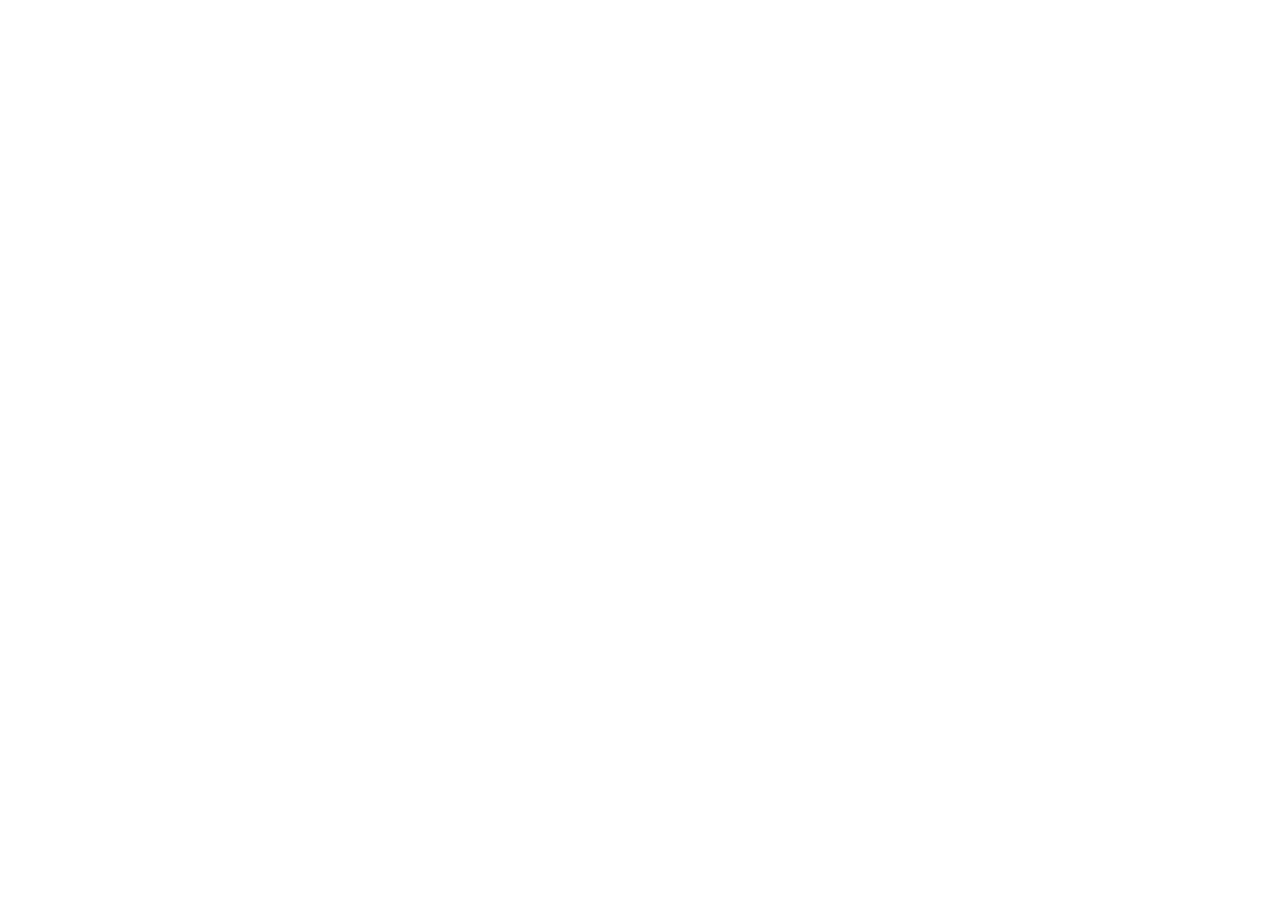
==== index.html @ 2e3e8f11 "Add static redirect to LessWrong profile" ====
<!DOCTYPE html>
<html lang="en">
<head>
<meta charset="utf-8">
<title>Kurt Pieper</title>
<meta http-equiv="refresh" content="0; url=https://www.lesswrong.com/users/kurt-h-pieper">
<link rel="canonical" href="https://www.lesswrong.com/users/kurt-h-pieper">
<script>location.replace("https://www.lesswrong.com/users/kurt-h-pieper");</script>
</head>
<body>
<p>Redirecting to <a href="https://www.lesswrong.com/users/kurt-h-pieper">lesswrong.com/users/kurt-h-pieper</a>&hellip;</p>
</body>
</html>
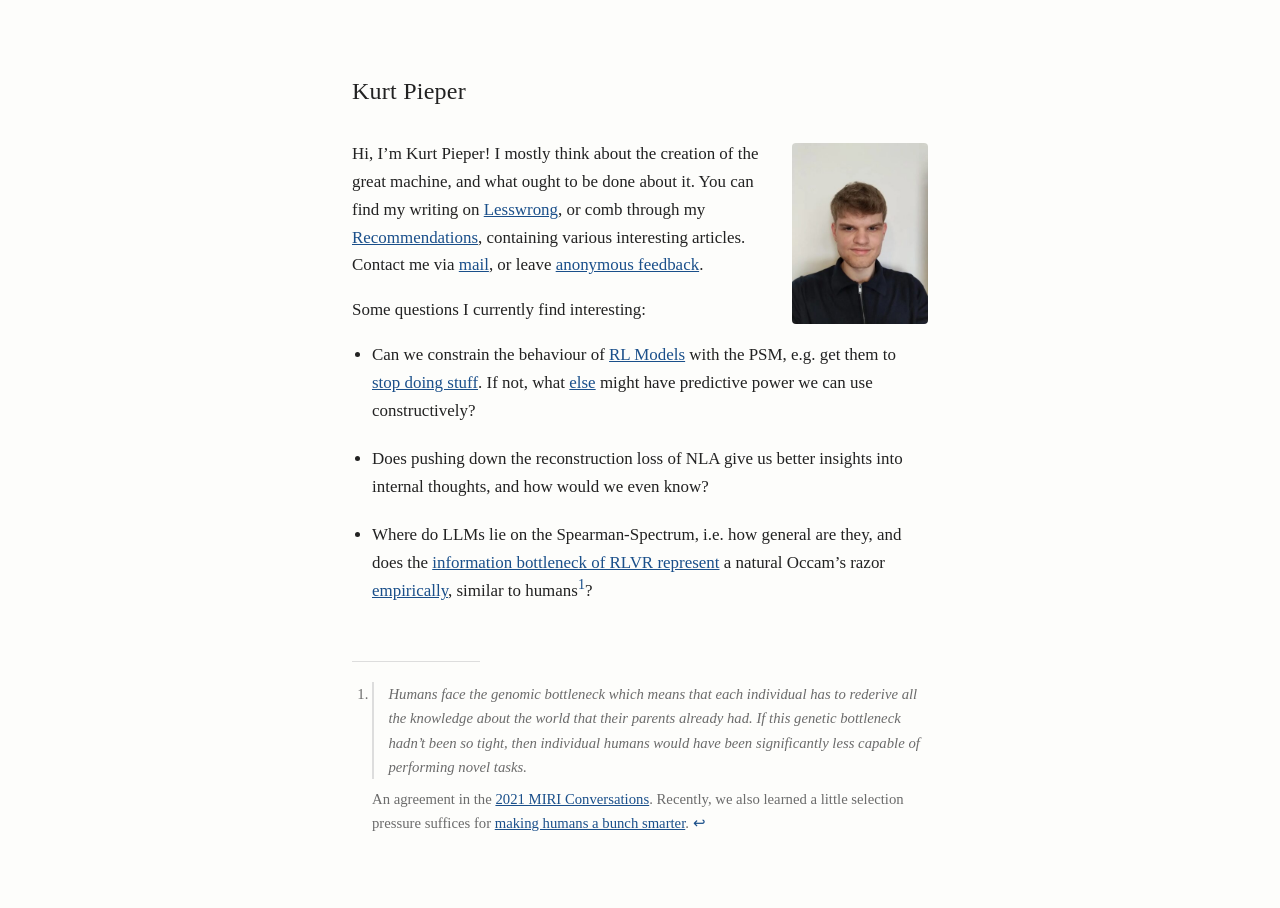
==== commit 5964bace: "Replace LW redirect with a real homepage Root now has an intro, portrait, and current open questions" ====
--- a/index.html
+++ b/index.html
@@ -3,11 +3,56 @@
 <head>
 <meta charset="utf-8">
 <title>Kurt Pieper</title>
-<meta http-equiv="refresh" content="0; url=https://www.lesswrong.com/users/kurt-h-pieper">
-<link rel="canonical" href="https://www.lesswrong.com/users/kurt-h-pieper">
-<script>location.replace("https://www.lesswrong.com/users/kurt-h-pieper");</script>
+<meta name="viewport" content="width=device-width, initial-scale=1">
+<meta name="description" content="Kurt Pieper — writing and notes on AI and its consequences.">
+<link rel="icon" href="/favicon.svg" type="image/svg+xml">
+<link rel="stylesheet" href="/style.css">
 </head>
 <body>
-<p>Redirecting to <a href="https://www.lesswrong.com/users/kurt-h-pieper">lesswrong.com/users/kurt-h-pieper</a>&hellip;</p>
+<h1>Kurt Pieper</h1>
+<img class="portrait" src="/kurt.jpg" alt="Kurt Pieper" width="360" height="480">
+<p>Hi, I&rsquo;m Kurt Pieper! I mostly think about the creation of the great
+machine, and what ought to be done about it. You can find my writing on
+<a href="/lw/">Lesswrong</a>, or comb through my
+<a href="/recommendations/">Recommendations</a>, containing various
+interesting articles. Contact me via
+<a href="mailto:kurt.h.pieper@gmail.com">mail</a>, or leave
+<a href="https://www.admonymous.co/kurt-pieper">anonymous feedback</a>.</p>
+
+<p>Some questions I currently find interesting:</p>
+<ul>
+  <li>Can we constrain the behaviour of
+  <a href="https://www.lesswrong.com/posts/fkv5W79rBtAiXqYcK/reward-hacking-without-egregious-misalignment-in-an-rl-only">RL Models</a>
+  with the PSM, e.g. get them to
+  <a href="https://www.lesswrong.com/posts/aTybJ6CPQrxEY8rE2/data-filtering-works-a-lot-worse-than-you-would-expect">stop doing stuff</a>.
+  If not, what
+  <a href="https://www.lesswrong.com/posts/FeaJcWkC6fuRAMsfp/the-behavioral-selection-model-for-predicting-ai-motivations-1">else</a>
+  might have predictive power we can use constructively?</li>
+  <li>Does pushing down the reconstruction loss of NLA give us better insights
+  into internal thoughts, and how would we even know?</li>
+  <li>Where do LLMs lie on the Spearman-Spectrum, i.e. how general are they,
+  and does the
+  <a href="https://www.tobyord.com/writing/inefficiency-of-reinforcement-learning">information bottleneck of RLVR represent</a>
+  a natural Occam&rsquo;s razor
+  <a href="/papers/Morris-LearningToReasonIn13Parameters.pdf">empirically</a>,
+  similar to humans<sup id="fnref1"><a href="#fn1">1</a></sup>?</li>
+</ul>
+
+<div class="footnotes">
+  <hr>
+  <ol>
+    <li id="fn1">
+      <blockquote>Humans face the genomic bottleneck which means that each
+      individual has to rederive all the knowledge about the world that their
+      parents already had. If this genetic bottleneck hadn&rsquo;t been so
+      tight, then individual humans would have been significantly less capable
+      of performing novel tasks.</blockquote>
+      <p>An agreement in the <a href="https://www.lesswrong.com/posts/7im8at9PmhbT4JHsW/ngo-and-yudkowsky-on-alignment-difficulty">2021 MIRI Conversations</a>.
+      Recently, we also learned a little selection pressure suffices for
+      <a href="https://www.nature.com/articles/s41586-026-10358-1">making humans a bunch smarter</a>.
+      <a href="#fnref1" class="fnback">&#8617;</a></p>
+    </li>
+  </ol>
+</div>
 </body>
 </html>
--- a/style.css
+++ b/style.css
@@ -0,0 +1,87 @@
+:root {
+  --text: #222;
+  --muted: #6b6b6b;
+  --link: #1a4f8a;
+  --rule: #ddd;
+  --bg: #fdfdfb;
+}
+@media (prefers-color-scheme: dark) {
+  :root {
+    --text: #e6e4df;
+    --muted: #9a9a94;
+    --link: #9cbfe8;
+    --rule: #333;
+    --bg: #151513;
+  }
+}
+html { color-scheme: light dark; }
+body {
+  font-family: Charter, Georgia, "Times New Roman", serif;
+  max-width: 36rem;
+  margin: 4.5rem auto;
+  padding: 0 1.25rem;
+  line-height: 1.65;
+  font-size: 1.06rem;
+  color: var(--text);
+  background: var(--bg);
+}
+a { color: var(--link); }
+h1 {
+  font-size: 1.5rem;
+  font-weight: normal;
+  letter-spacing: 0.01em;
+  margin: 0 0 1.75rem 0;
+}
+.home {
+  font-size: 0.9rem;
+  color: var(--muted);
+}
+.home a { color: var(--muted); text-decoration: none; }
+.home a:hover { color: var(--link); }
+.home + h1 { margin-top: 0.5rem; margin-bottom: 1.25rem; }
+.intro {
+  font-style: italic;
+  color: var(--muted);
+  margin-bottom: 2rem;
+}
+.portrait {
+  float: right;
+  width: 8.5rem;
+  height: auto;
+  margin: 0.2rem 0 0.75rem 1.25rem;
+  border-radius: 4px;
+}
+@media (max-width: 30rem) {
+  .portrait { width: 6.5rem; }
+}
+ul { padding-left: 1.25rem; }
+li { margin-bottom: 1.25rem; }
+li li { margin-bottom: 0.25rem; }
+ul ul { margin: 0.4rem 0 0.6rem; }
+blockquote {
+  margin: 0 0 0.5rem 0;
+  padding-left: 0.9rem;
+  border-left: 2px solid var(--rule);
+  font-style: italic;
+}
+sup { line-height: 0; }
+sup a, .fnback { text-decoration: none; }
+.footnotes {
+  margin-top: 3.5rem;
+  font-size: 0.92rem;
+  color: var(--muted);
+}
+.footnotes hr {
+  border: none;
+  border-top: 1px solid var(--rule);
+  width: 8rem;
+  margin: 0 0 1.25rem 0;
+}
+.footnotes ol { padding-left: 1.25rem; }
+.footnotes li p { margin: 0.4rem 0 0 0; }
+.entry { margin: 0 0 2rem 0; }
+.entry p { margin: 0 0 0.35rem 0; }
+.entry .src { font-weight: 600; }
+.entry .venue { font-weight: normal; color: var(--muted); font-size: 0.92rem; }
+blockquote ul { margin: 0; padding-left: 1.1rem; }
+blockquote li { margin-bottom: 0.6rem; font-style: normal; }
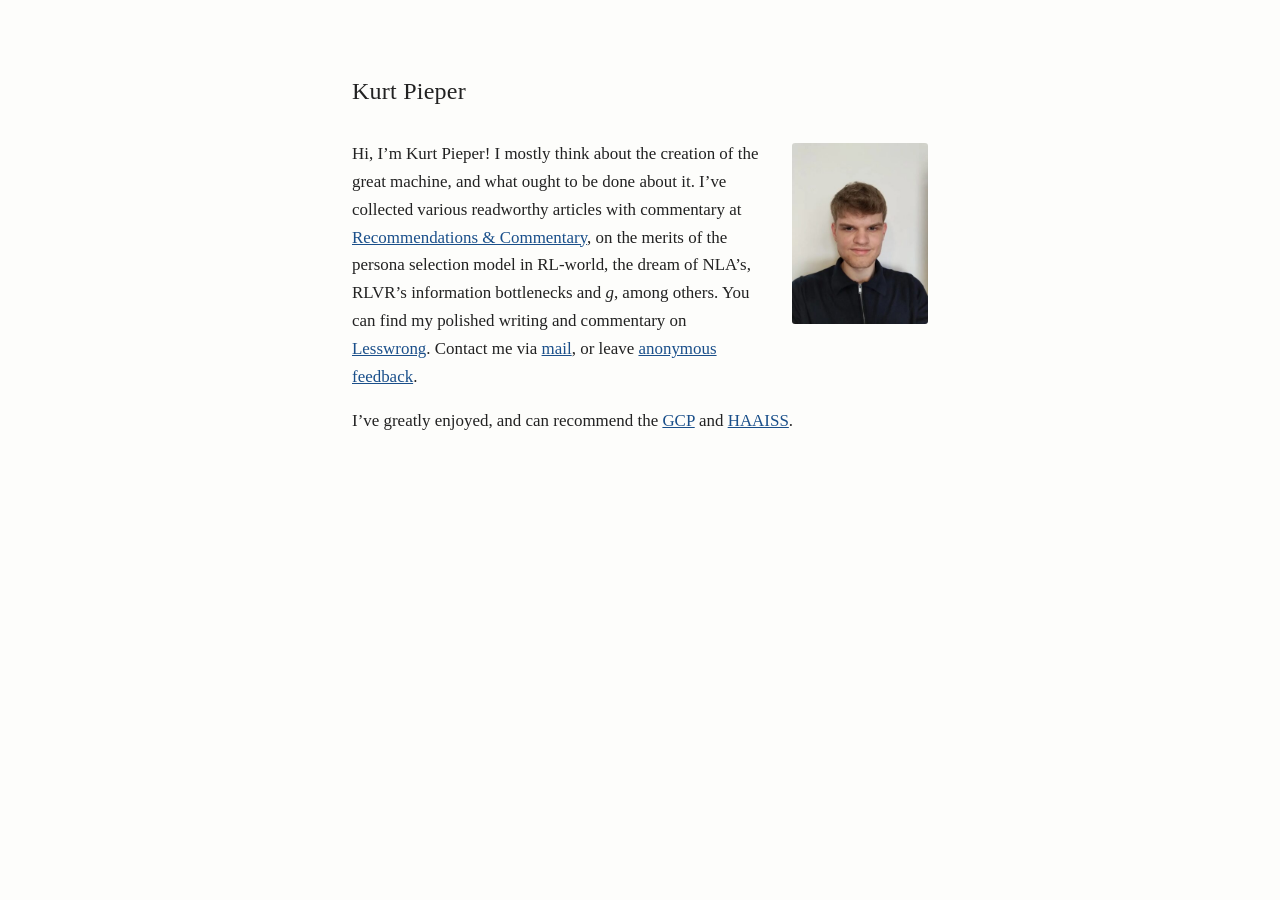
==== commit e3186c63: "Rewrite homepage and expand Recommendations & Commentary Homepage now points at the renamed notes pa" ====
--- a/index.html
+++ b/index.html
@@ -4,55 +4,26 @@
 <meta charset="utf-8">
 <title>Kurt Pieper</title>
 <meta name="viewport" content="width=device-width, initial-scale=1">
-<meta name="description" content="Kurt Pieper — writing and notes on AI and its consequences.">
+<meta name="description" content="Kurt Pieper — thinking about the creation of the great machine, and what ought to be done about it.">
 <link rel="icon" href="/favicon.svg" type="image/svg+xml">
 <link rel="stylesheet" href="/style.css">
 </head>
 <body>
 <h1>Kurt Pieper</h1>
 <img class="portrait" src="/kurt.jpg" alt="Kurt Pieper" width="360" height="480">
+
 <p>Hi, I&rsquo;m Kurt Pieper! I mostly think about the creation of the great
-machine, and what ought to be done about it. You can find my writing on
-<a href="/lw/">Lesswrong</a>, or comb through my
-<a href="/recommendations/">Recommendations</a>, containing various
-interesting articles. Contact me via
-<a href="mailto:kurt.h.pieper@gmail.com">mail</a>, or leave
+machine, and what ought to be done about it. I&rsquo;ve collected various
+readworthy articles with commentary at
+<a href="/recommendations/">Recommendations &amp; Commentary</a>, on the merits
+of the persona selection model in RL-world, the dream of NLA&rsquo;s,
+RLVR&rsquo;s information bottlenecks and <em>g</em>, among others. You can find
+my polished writing and commentary on <a href="/lw/">Lesswrong</a>. Contact me
+via <a href="mailto:kurt.h.pieper@gmail.com">mail</a>, or leave
 <a href="https://www.admonymous.co/kurt-pieper">anonymous feedback</a>.</p>
 
-<p>Some questions I currently find interesting:</p>
-<ul>
-  <li>Can we constrain the behaviour of
-  <a href="https://www.lesswrong.com/posts/fkv5W79rBtAiXqYcK/reward-hacking-without-egregious-misalignment-in-an-rl-only">RL Models</a>
-  with the PSM, e.g. get them to
-  <a href="https://www.lesswrong.com/posts/aTybJ6CPQrxEY8rE2/data-filtering-works-a-lot-worse-than-you-would-expect">stop doing stuff</a>.
-  If not, what
-  <a href="https://www.lesswrong.com/posts/FeaJcWkC6fuRAMsfp/the-behavioral-selection-model-for-predicting-ai-motivations-1">else</a>
-  might have predictive power we can use constructively?</li>
-  <li>Does pushing down the reconstruction loss of NLA give us better insights
-  into internal thoughts, and how would we even know?</li>
-  <li>Where do LLMs lie on the Spearman-Spectrum, i.e. how general are they,
-  and does the
-  <a href="https://www.tobyord.com/writing/inefficiency-of-reinforcement-learning">information bottleneck of RLVR represent</a>
-  a natural Occam&rsquo;s razor
-  <a href="/papers/Morris-LearningToReasonIn13Parameters.pdf">empirically</a>,
-  similar to humans<sup id="fnref1"><a href="#fn1">1</a></sup>?</li>
-</ul>
-
-<div class="footnotes">
-  <hr>
-  <ol>
-    <li id="fn1">
-      <blockquote>Humans face the genomic bottleneck which means that each
-      individual has to rederive all the knowledge about the world that their
-      parents already had. If this genetic bottleneck hadn&rsquo;t been so
-      tight, then individual humans would have been significantly less capable
-      of performing novel tasks.</blockquote>
-      <p>An agreement in the <a href="https://www.lesswrong.com/posts/7im8at9PmhbT4JHsW/ngo-and-yudkowsky-on-alignment-difficulty">2021 MIRI Conversations</a>.
-      Recently, we also learned a little selection pressure suffices for
-      <a href="https://www.nature.com/articles/s41586-026-10358-1">making humans a bunch smarter</a>.
-      <a href="#fnref1" class="fnback">&#8617;</a></p>
-    </li>
-  </ol>
-</div>
+<p>I&rsquo;ve greatly enjoyed, and can recommend the
+<a href="https://www.globalchallengesproject.org/" title="Global Challenges Project">GCP</a>
+and <a href="https://humanaligned.ai/" title="Human-aligned AI Summer School">HAAISS</a>.</p>
 </body>
 </html>
--- a/style.css
+++ b/style.css
@@ -2,7 +2,7 @@
   --text: #222;
   --muted: #6b6b6b;
   --link: #1a4f8a;
-  --rule: #ddd;
+  --rule: #dcdcd6;
   --bg: #fdfdfb;
 }
 @media (prefers-color-scheme: dark) {
@@ -10,78 +10,81 @@
     --text: #e6e4df;
     --muted: #9a9a94;
     --link: #9cbfe8;
-    --rule: #333;
+    --rule: #35352f;
     --bg: #151513;
   }
 }
+
 html { color-scheme: light dark; }
+
 body {
   font-family: Charter, Georgia, "Times New Roman", serif;
   max-width: 36rem;
-  margin: 4.5rem auto;
+  margin: 4.5rem auto 6rem;
   padding: 0 1.25rem;
   line-height: 1.65;
   font-size: 1.06rem;
   color: var(--text);
   background: var(--bg);
+  text-rendering: optimizeLegibility;
 }
+
 a { color: var(--link); }
+
 h1 {
   font-size: 1.5rem;
   font-weight: normal;
   letter-spacing: 0.01em;
   margin: 0 0 1.75rem 0;
 }
-.home {
-  font-size: 0.9rem;
-  color: var(--muted);
-}
+
+p { margin: 0 0 1rem 0; }
+
+.home { font-size: 0.9rem; color: var(--muted); margin-bottom: 0.4rem; }
 .home a { color: var(--muted); text-decoration: none; }
 .home a:hover { color: var(--link); }
-.home + h1 { margin-top: 0.5rem; margin-bottom: 1.25rem; }
+.home + h1 { margin-bottom: 1.25rem; }
+
 .intro {
   font-style: italic;
   color: var(--muted);
-  margin-bottom: 2rem;
+  margin-bottom: 2.5rem;
 }
+
 .portrait {
   float: right;
   width: 8.5rem;
   height: auto;
-  margin: 0.2rem 0 0.75rem 1.25rem;
-  border-radius: 4px;
+  margin: 0.2rem 0 0.75rem 1.5rem;
+  border-radius: 3px;
 }
 @media (max-width: 30rem) {
-  .portrait { width: 6.5rem; }
+  .portrait { width: 6.5rem; margin-left: 1rem; }
 }
-ul { padding-left: 1.25rem; }
-li { margin-bottom: 1.25rem; }
-li li { margin-bottom: 0.25rem; }
-ul ul { margin: 0.4rem 0 0.6rem; }
+
+/* an entry: a linked title plus commentary */
+.entry { margin: 0 0 1.9rem 0; }
+.entry > p { margin: 0 0 0.4rem 0; }
+.entry .src { font-weight: 600; line-height: 1.45; }
+.entry .venue { font-weight: normal; color: var(--muted); font-size: 0.92rem; }
+
+ul { padding-left: 1.2rem; margin: 0.5rem 0 1rem; }
+li { margin-bottom: 0.35rem; }
+
 blockquote {
-  margin: 0 0 0.5rem 0;
-  padding-left: 0.9rem;
+  margin: 0.8rem 0 1rem;
+  padding-left: 1rem;
   border-left: 2px solid var(--rule);
-  font-style: italic;
-}
-sup { line-height: 0; }
-sup a, .fnback { text-decoration: none; }
-.footnotes {
-  margin-top: 3.5rem;
-  font-size: 0.92rem;
   color: var(--muted);
 }
-.footnotes hr {
+blockquote p:last-child, blockquote ul:last-child { margin-bottom: 0; }
+blockquote ul { padding-left: 1.1rem; margin-bottom: 0; }
+blockquote li { margin-bottom: 0.6rem; }
+
+/* section divider, from the --- rules in the source notes */
+hr.sep {
   border: none;
   border-top: 1px solid var(--rule);
-  width: 8rem;
-  margin: 0 0 1.25rem 0;
+  width: 5rem;
+  margin: 2.75rem 0;
 }
-.footnotes ol { padding-left: 1.25rem; }
-.footnotes li p { margin: 0.4rem 0 0 0; }
-.entry { margin: 0 0 2rem 0; }
-.entry p { margin: 0 0 0.35rem 0; }
-.entry .src { font-weight: 600; }
-.entry .venue { font-weight: normal; color: var(--muted); font-size: 0.92rem; }
-blockquote ul { margin: 0; padding-left: 1.1rem; }
-blockquote li { margin-bottom: 0.6rem; font-style: normal; }
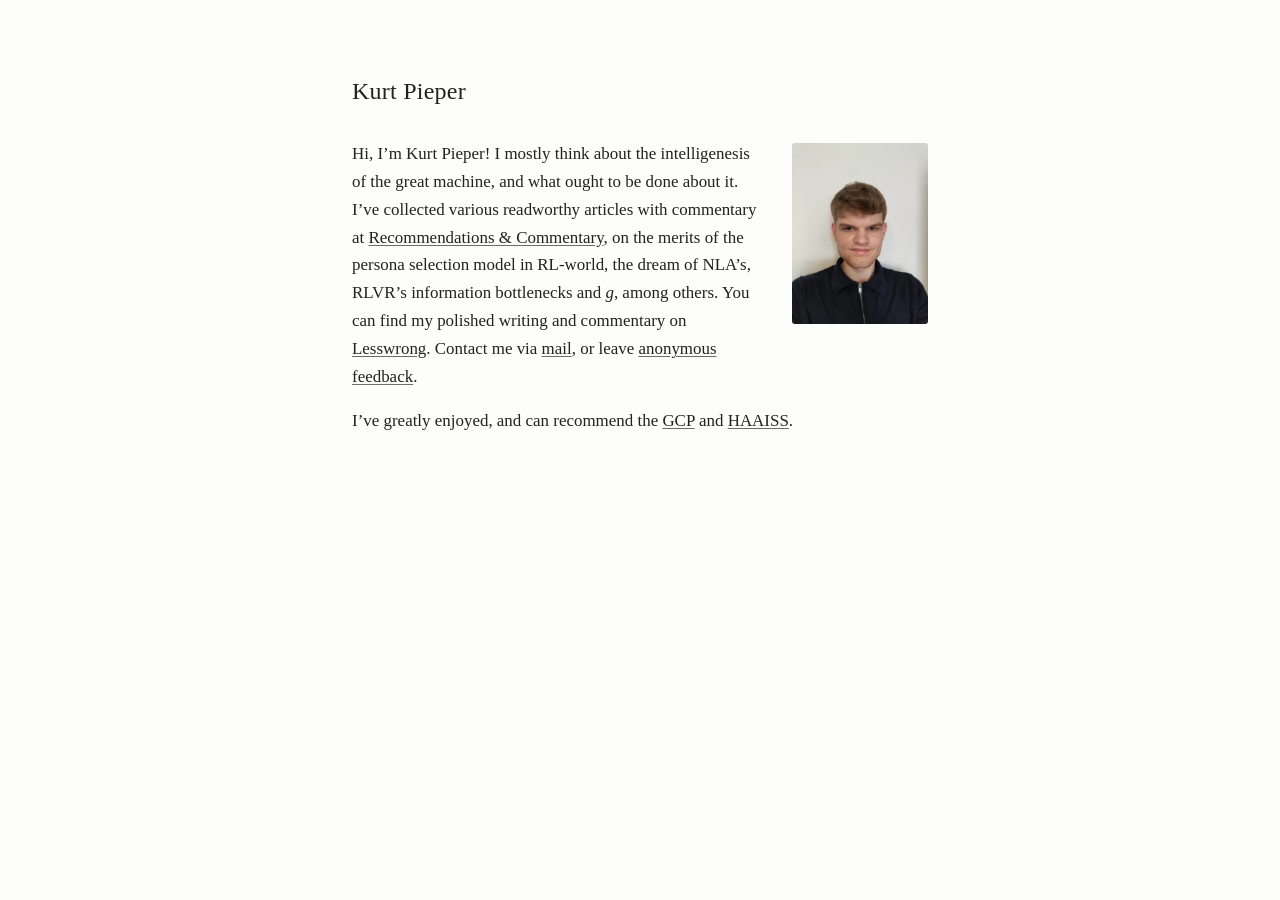
==== commit 35a802a3: "Rewrite draft commentaries, update bio to intelligenesis, de-blue links Co-Authored-By: Claude Fable" ====
--- a/index.html
+++ b/index.html
@@ -4,7 +4,7 @@
 <meta charset="utf-8">
 <title>Kurt Pieper</title>
 <meta name="viewport" content="width=device-width, initial-scale=1">
-<meta name="description" content="Kurt Pieper — thinking about the creation of the great machine, and what ought to be done about it.">
+<meta name="description" content="Kurt Pieper, thinking about the intelligenesis of the great machine, and what ought to be done about it.">
 <link rel="icon" href="/favicon.svg" type="image/svg+xml">
 <link rel="stylesheet" href="/style.css">
 </head>
@@ -12,8 +12,8 @@
 <h1>Kurt Pieper</h1>
 <img class="portrait" src="/kurt.jpg" alt="Kurt Pieper" width="360" height="480">
 
-<p>Hi, I&rsquo;m Kurt Pieper! I mostly think about the creation of the great
-machine, and what ought to be done about it. I&rsquo;ve collected various
+<p>Hi, I&rsquo;m Kurt Pieper! I mostly think about the intelligenesis of the
+great machine, and what ought to be done about it. I&rsquo;ve collected various
 readworthy articles with commentary at
 <a href="/recommendations/">Recommendations &amp; Commentary</a>, on the merits
 of the persona selection model in RL-world, the dream of NLA&rsquo;s,
--- a/style.css
+++ b/style.css
@@ -29,7 +29,13 @@
   text-rendering: optimizeLegibility;
 }
 
-a { color: var(--link); }
+a {
+  color: inherit;
+  text-decoration: underline;
+  text-decoration-color: var(--muted);
+  text-underline-offset: 2px;
+}
+a:hover { text-decoration-color: var(--text); }
 
 h1 {
   font-size: 1.5rem;
@@ -68,6 +74,20 @@
 .entry .src { font-weight: 600; line-height: 1.45; }
 .entry .venue { font-weight: normal; color: var(--muted); font-size: 0.92rem; }
 
+/* unpublished drafts, quietly highlighted at the top of /recommendations */
+.drafts {
+  border: 1px solid var(--rule);
+  padding: 1rem 1.15rem 0.1rem;
+  margin: -1rem 0 2.75rem;
+}
+.drafts-label {
+  font-size: 0.9rem;
+  font-style: italic;
+  color: var(--muted);
+  margin-bottom: 0.9rem;
+}
+.drafts .entry { margin-bottom: 1.2rem; }
+
 ul { padding-left: 1.2rem; margin: 0.5rem 0 1rem; }
 li { margin-bottom: 0.35rem; }
 
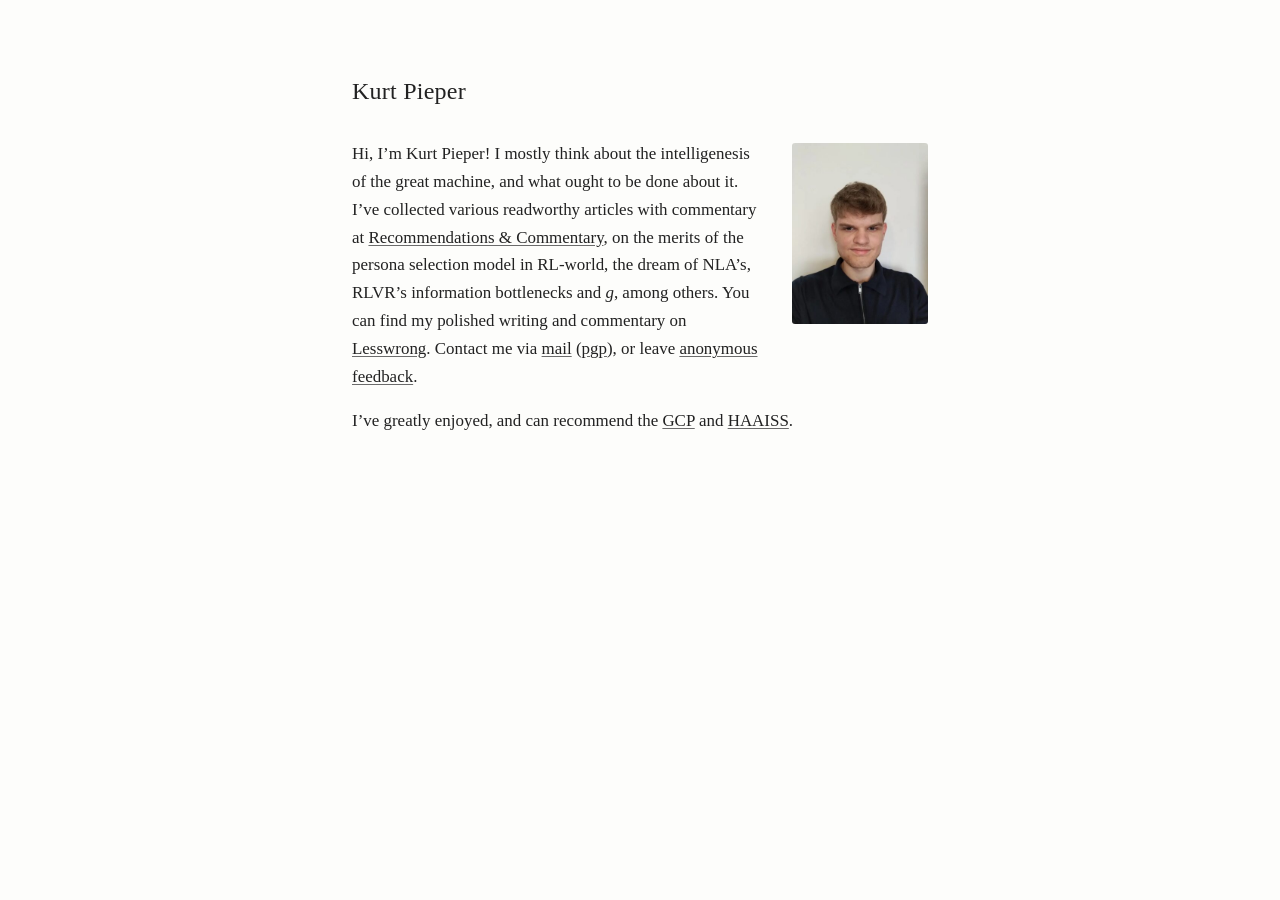
==== commit b1264951: "Link the kurt.h.pieper PGP key next to mail Co-Authored-By: Claude Fable 5 <noreply@anthropic.com>" ====
--- a/index.html
+++ b/index.html
@@ -19,7 +19,8 @@
 of the persona selection model in RL-world, the dream of NLA&rsquo;s,
 RLVR&rsquo;s information bottlenecks and <em>g</em>, among others. You can find
 my polished writing and commentary on <a href="/lw/">Lesswrong</a>. Contact me
-via <a href="mailto:kurt.h.pieper@gmail.com">mail</a>, or leave
+via <a href="mailto:kurt.h.pieper@gmail.com">mail</a>
+(<a href="/pgp.asc">pgp</a>), or leave
 <a href="https://www.admonymous.co/kurt-pieper">anonymous feedback</a>.</p>
 
 <p>I&rsquo;ve greatly enjoyed, and can recommend the
